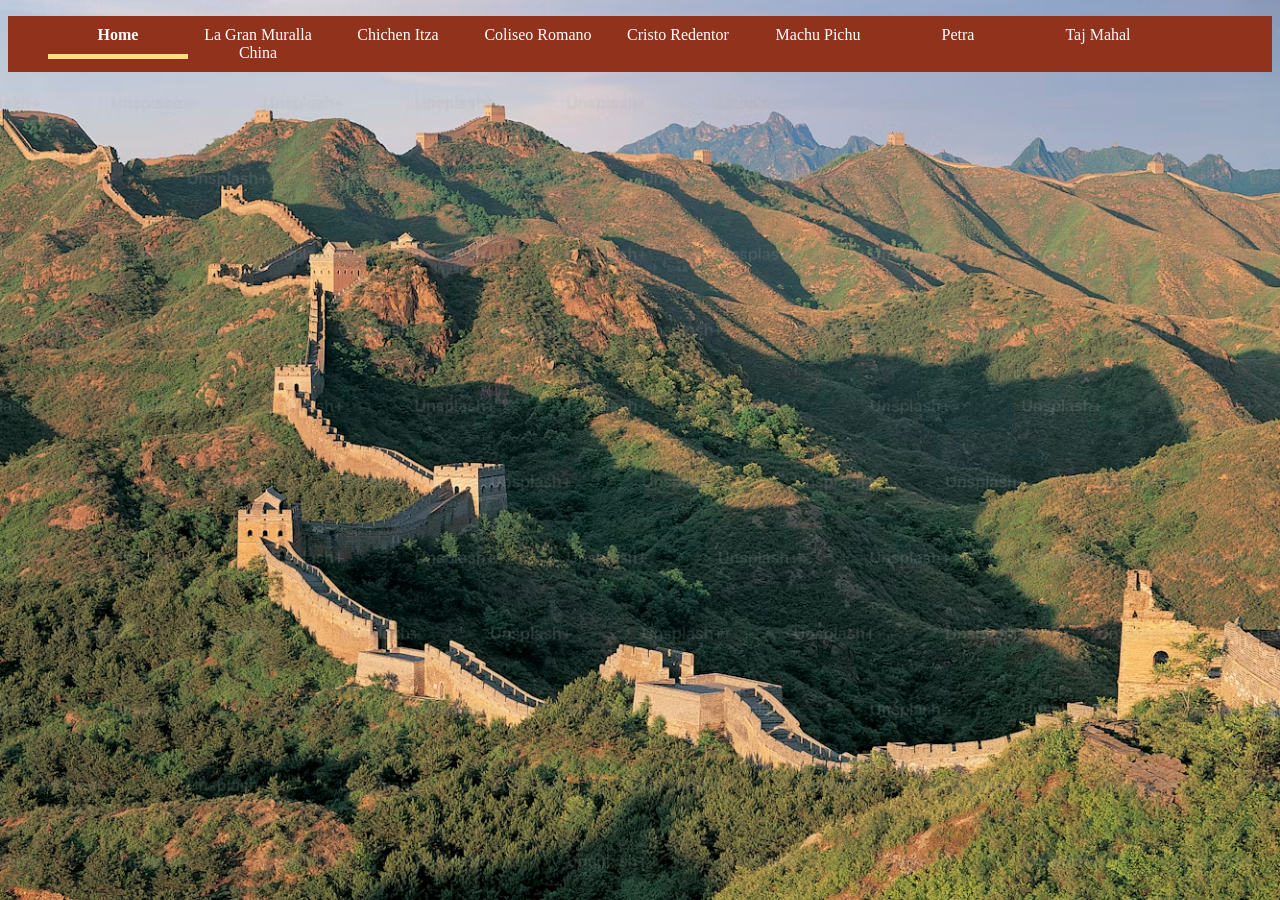
==== pagehome.html @ b6f757bc "Add files via upload" ====
<!DOCTYPE html>
<html>
<head>
	<meta charset="utf-8">
	<meta name="viewport" content="width=device-width, initial-scale=1">
	<link rel="stylesheet" type="text/css" href="styles.css1.css">
	<title>home</title>
</head>
<body>
	<ul>
		<li>
			<a href="pagehome.html" class="homeActive">
			Home</a>
		</li>

		<li>
			<a href="page1.html">
			La Gran Muralla China</a>

		</li>

		<li>
			<a href="PAGE2.html">
			Chichen Itza</a>
		</li>

		<li>
			<a href="pagecoliseoromano.html">
			Coliseo Romano</a>
		</li>

		<li>
			<a href="pagecristo.html">
			Cristo Redentor</a>
		</li>

		<li>
			<a href="pagemachu.html">
			Machu Pichu</a>
		</li>

		<li>
			<a href="pagepetra.html" >
			Petra</a>
		</li>

		
		<li>
			<a href="pagetaj.html">
			Taj Mahal</a>
		</li>
	</ul>

</body>
</html>
---- styles.css1.css ----
ul{
	list-style-type: none;
	background-color: #91321d;
	overflow: hidden;
}
ul li{
	float: left;
	text-align: center;
	
}
ul li a{
	text-decoration: none;
	display: block;
	width: 120px;
	padding: 10px;
	color: #fff;
}

ul li a:hover{
	background-color: #f5e9b8;
	display: block;

}
.active{
	font-weight: bold;
	border-bottom: solid 5px #fae17d;
}
.chichenActive{
	font-weight: bold;
	border-bottom: solid 5px #fae17d;
}
.coliseoActive{
	font-weight: bold;
	border-bottom: solid 5px #fae17d;
}
.cristoActive{
	font-weight: bold;
	border-bottom: solid 5px #fae17d;
}
.machuActive{
	font-weight: bold;
	border-bottom: solid 5px #fae17d;
}
.petraActive{
	font-weight: bold;
	border-bottom: solid 5px #fae17d;
}
.tajActive{
	font-weight: bold;
	border-bottom: solid 5px #fae17d;
}
.homeActive{
	font-weight: bold;
	border-bottom: solid 5px #fae17d;
}
body{
	background-image: url(premium_photo-1664304492320-8359efcaad38.avif);
	background-repeat: no-repeat;
	background-size: 100%;

}

h1{
	color: #fae17d;
	text text-a93blign: bottom;
	font-size: 50px;
}

body{
	font
}
p{
	font-size: 30px;
  font-family: "Metamorphous", serif;
  font-weight: 400;
  font-style: normal;
  color: #fae17d;
}
.container{
	position: relative;
}
.overlay{
	position: absolute;
	left: 40px;
	bottom: 60px;
	font-size: 15pt;
	text-align: center;
	width: 350px;
  	height: 320px;
 	background-color: #fae17d;
  	border-radius: 50%;
  	display: flex;
  	justify-content: center; /* Centers content horizontally */
  	align-items: center;    /* Centers content vertically */
  	padding-top: 20px;
}
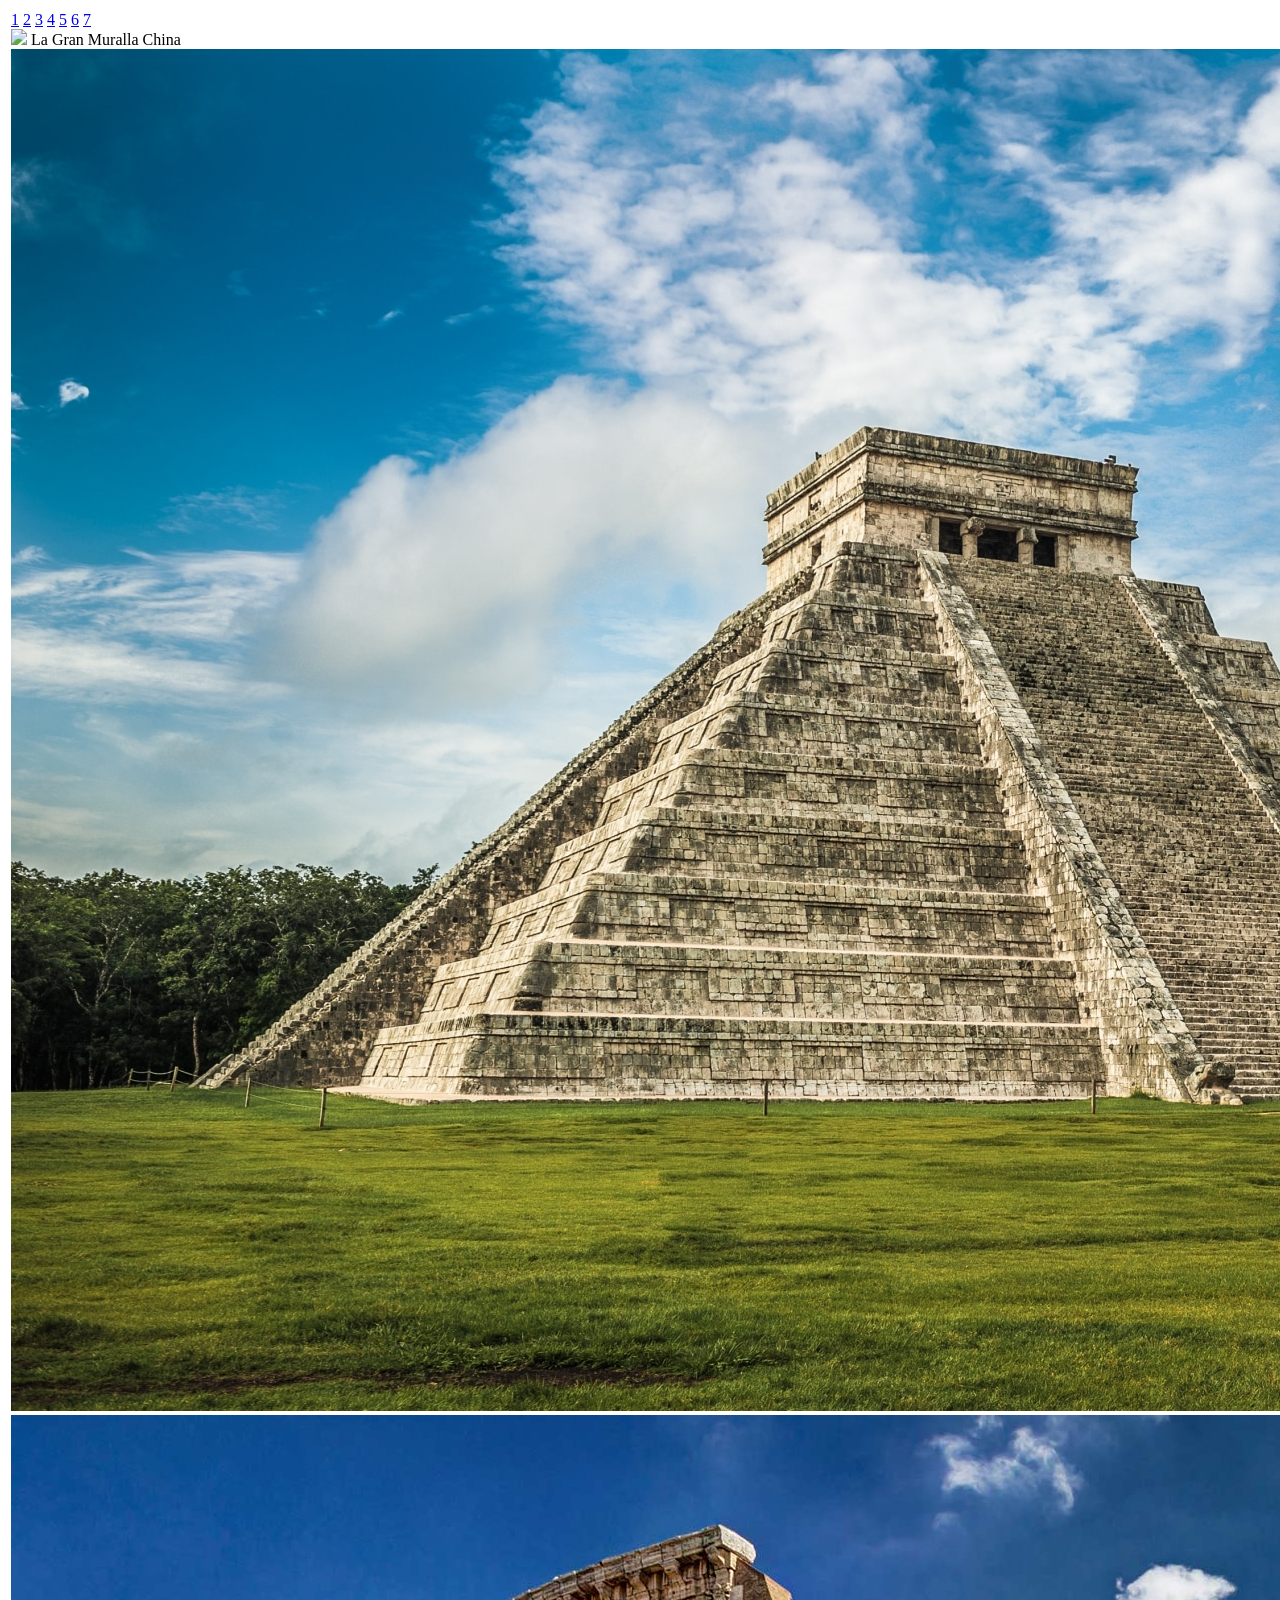
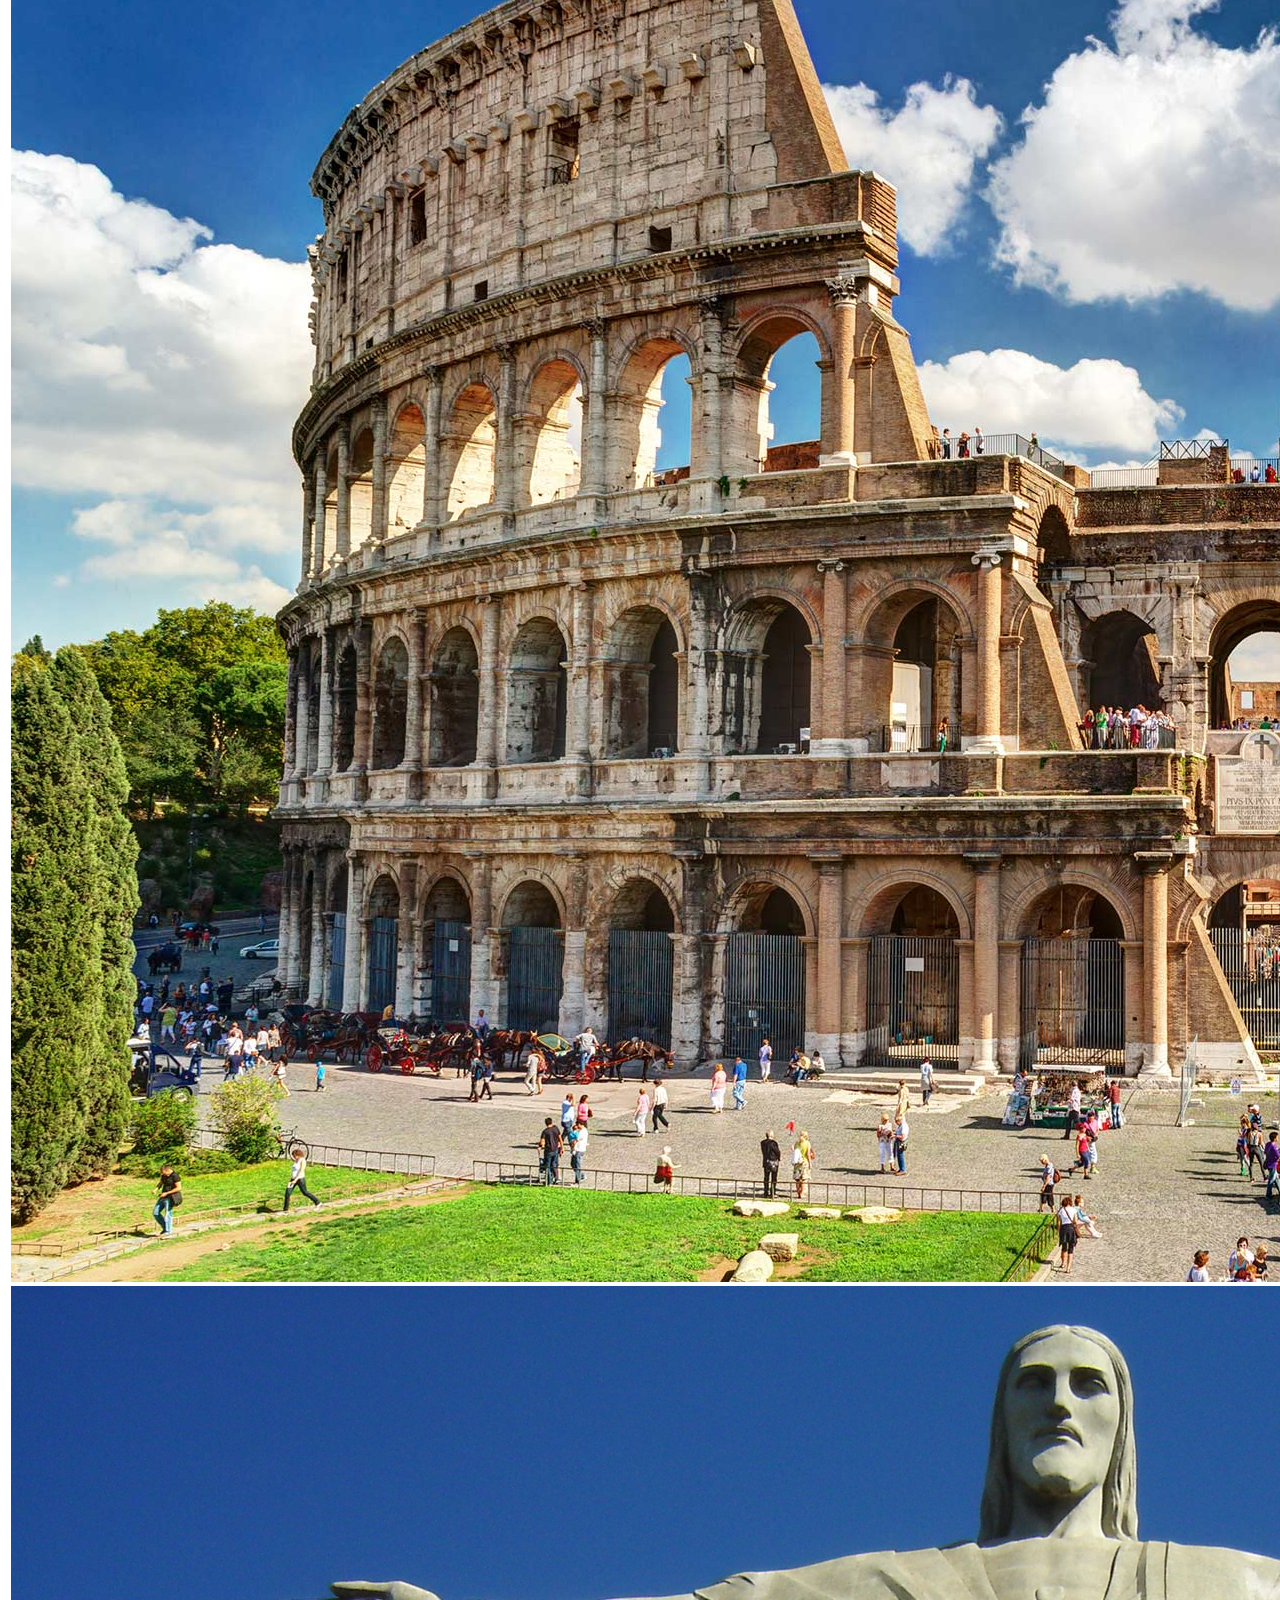
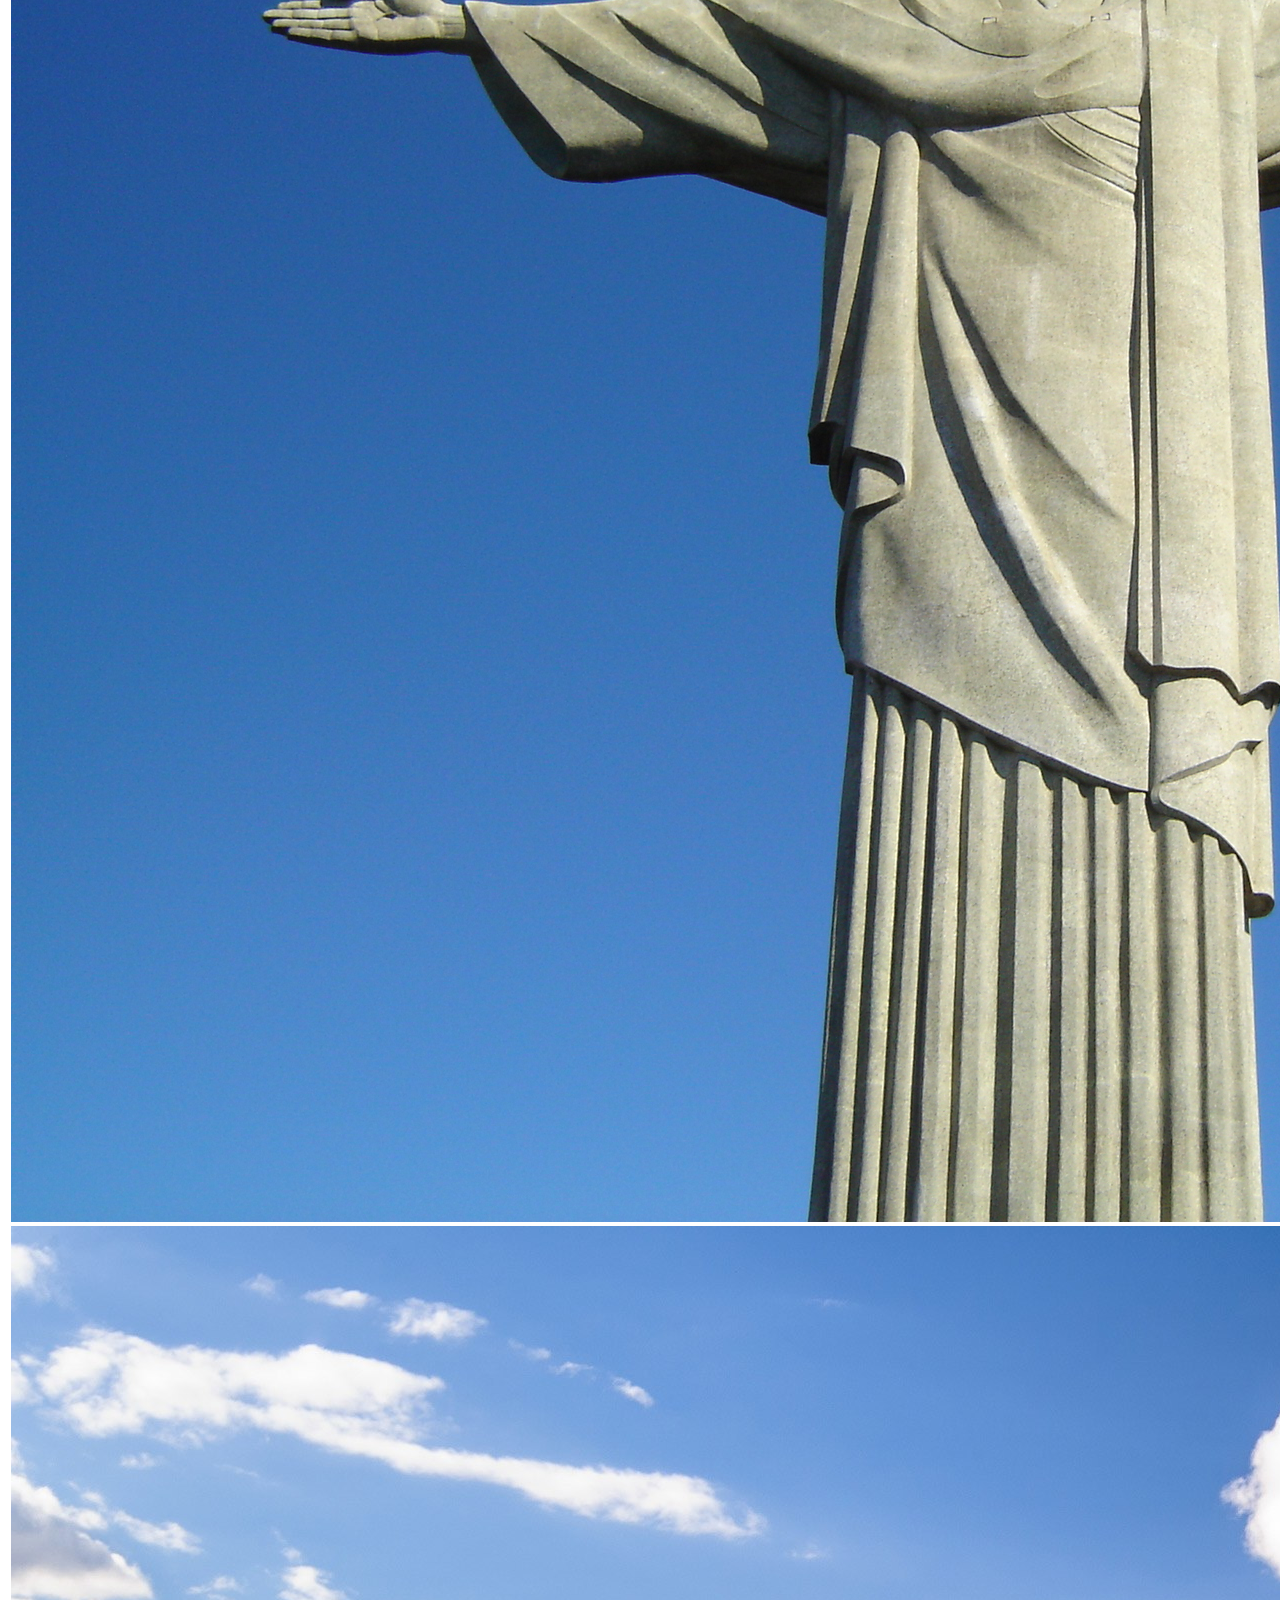
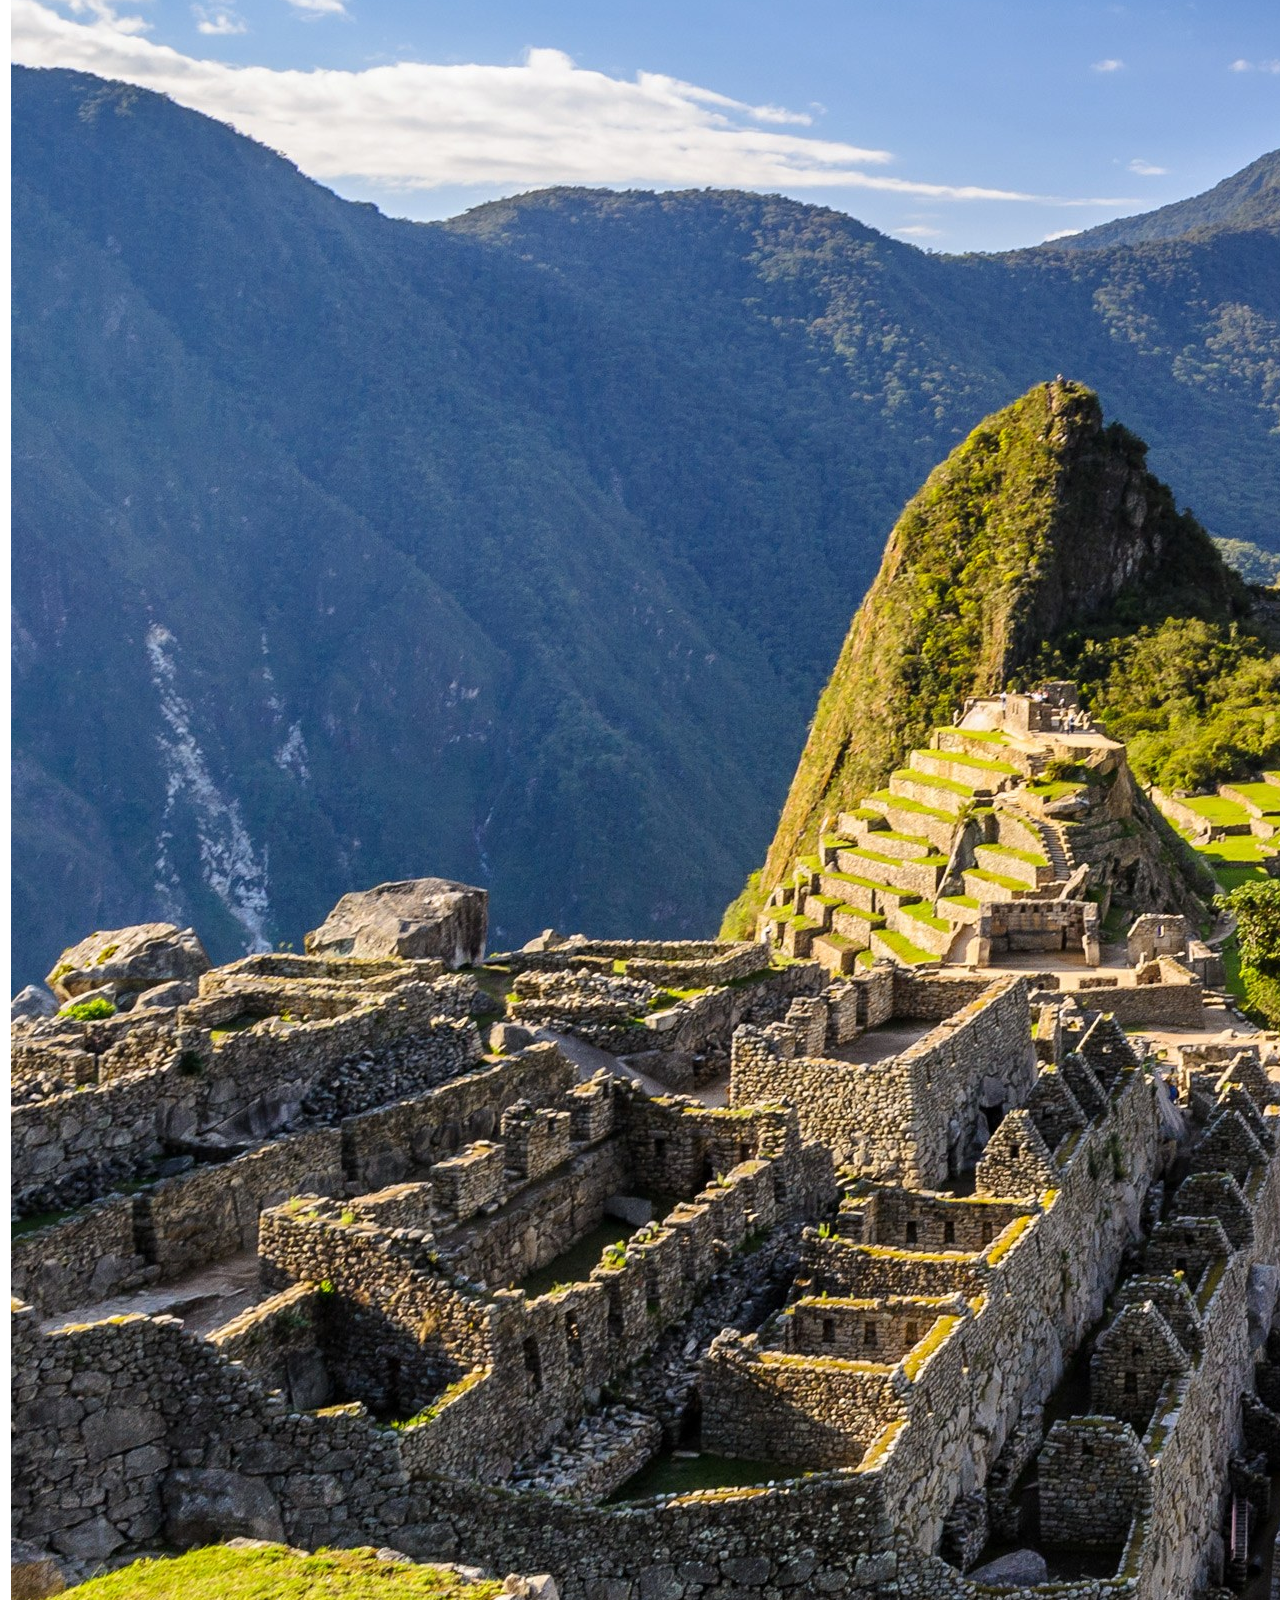
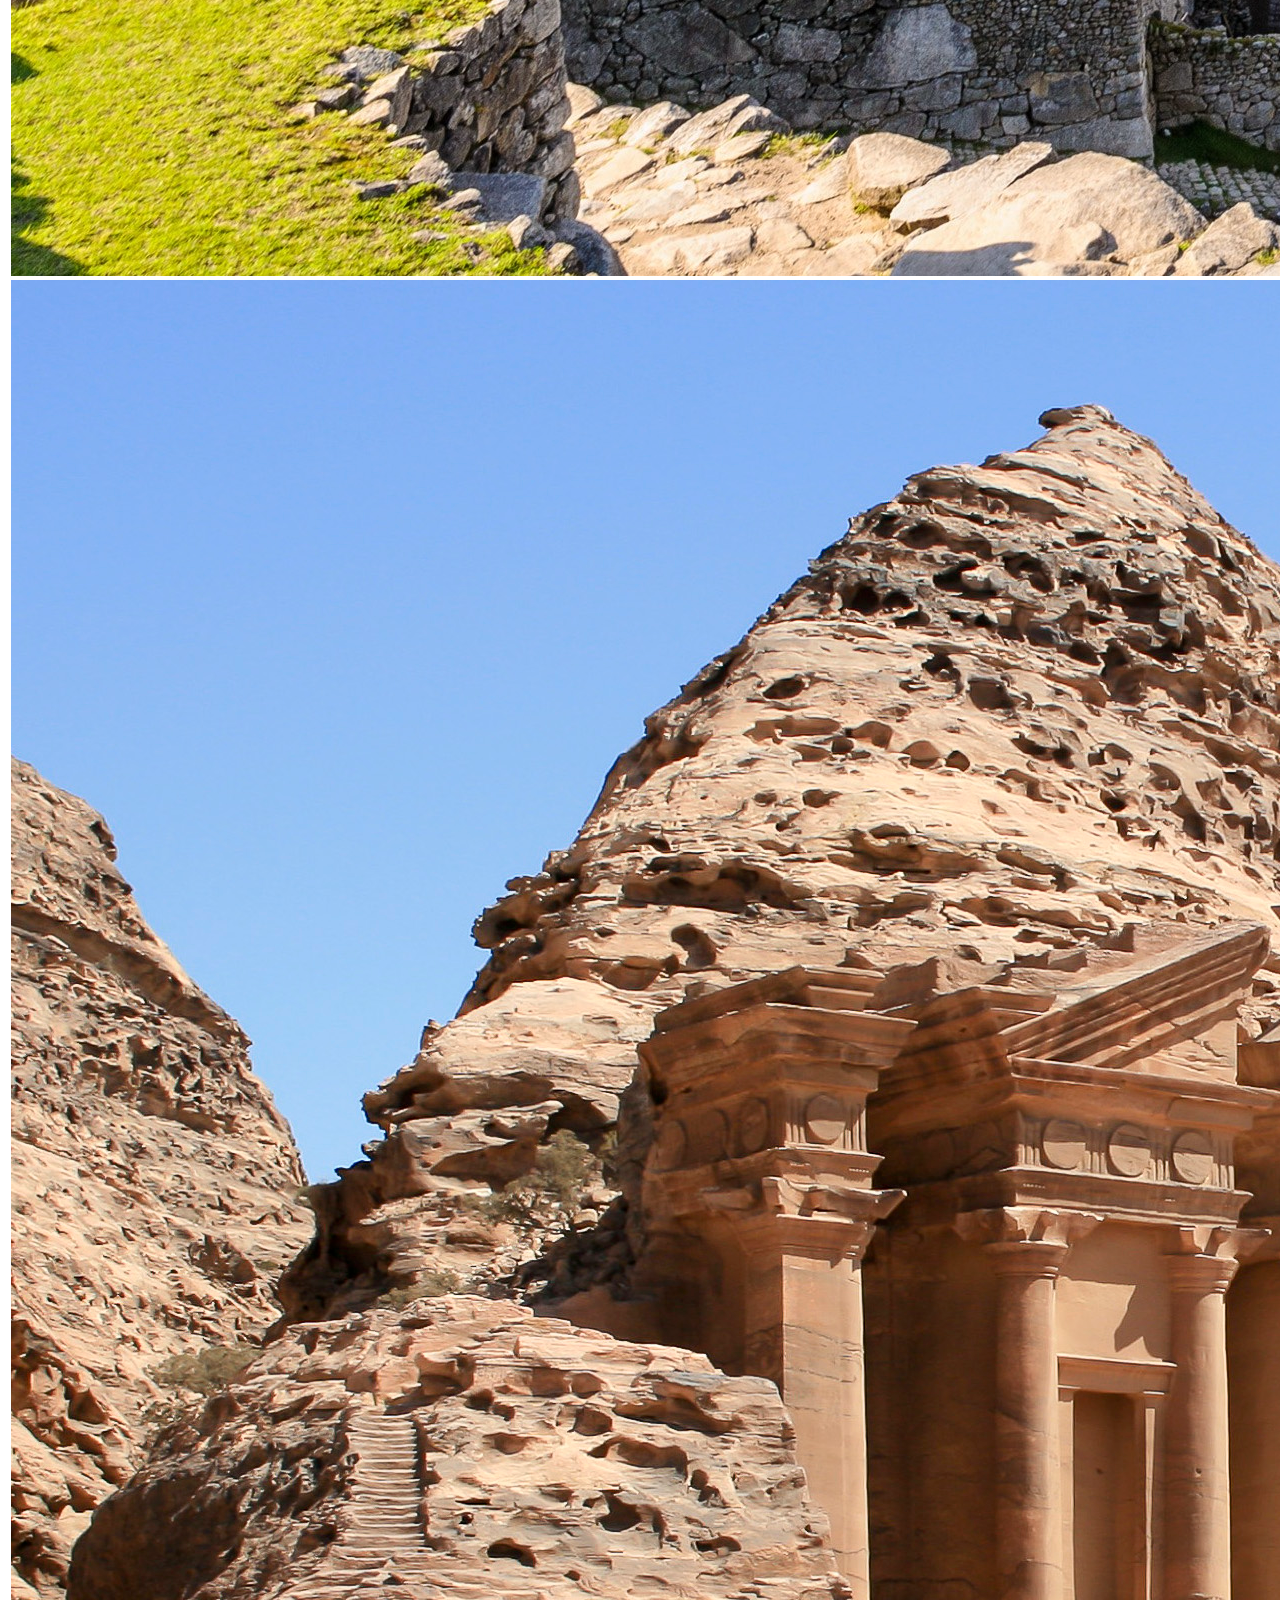
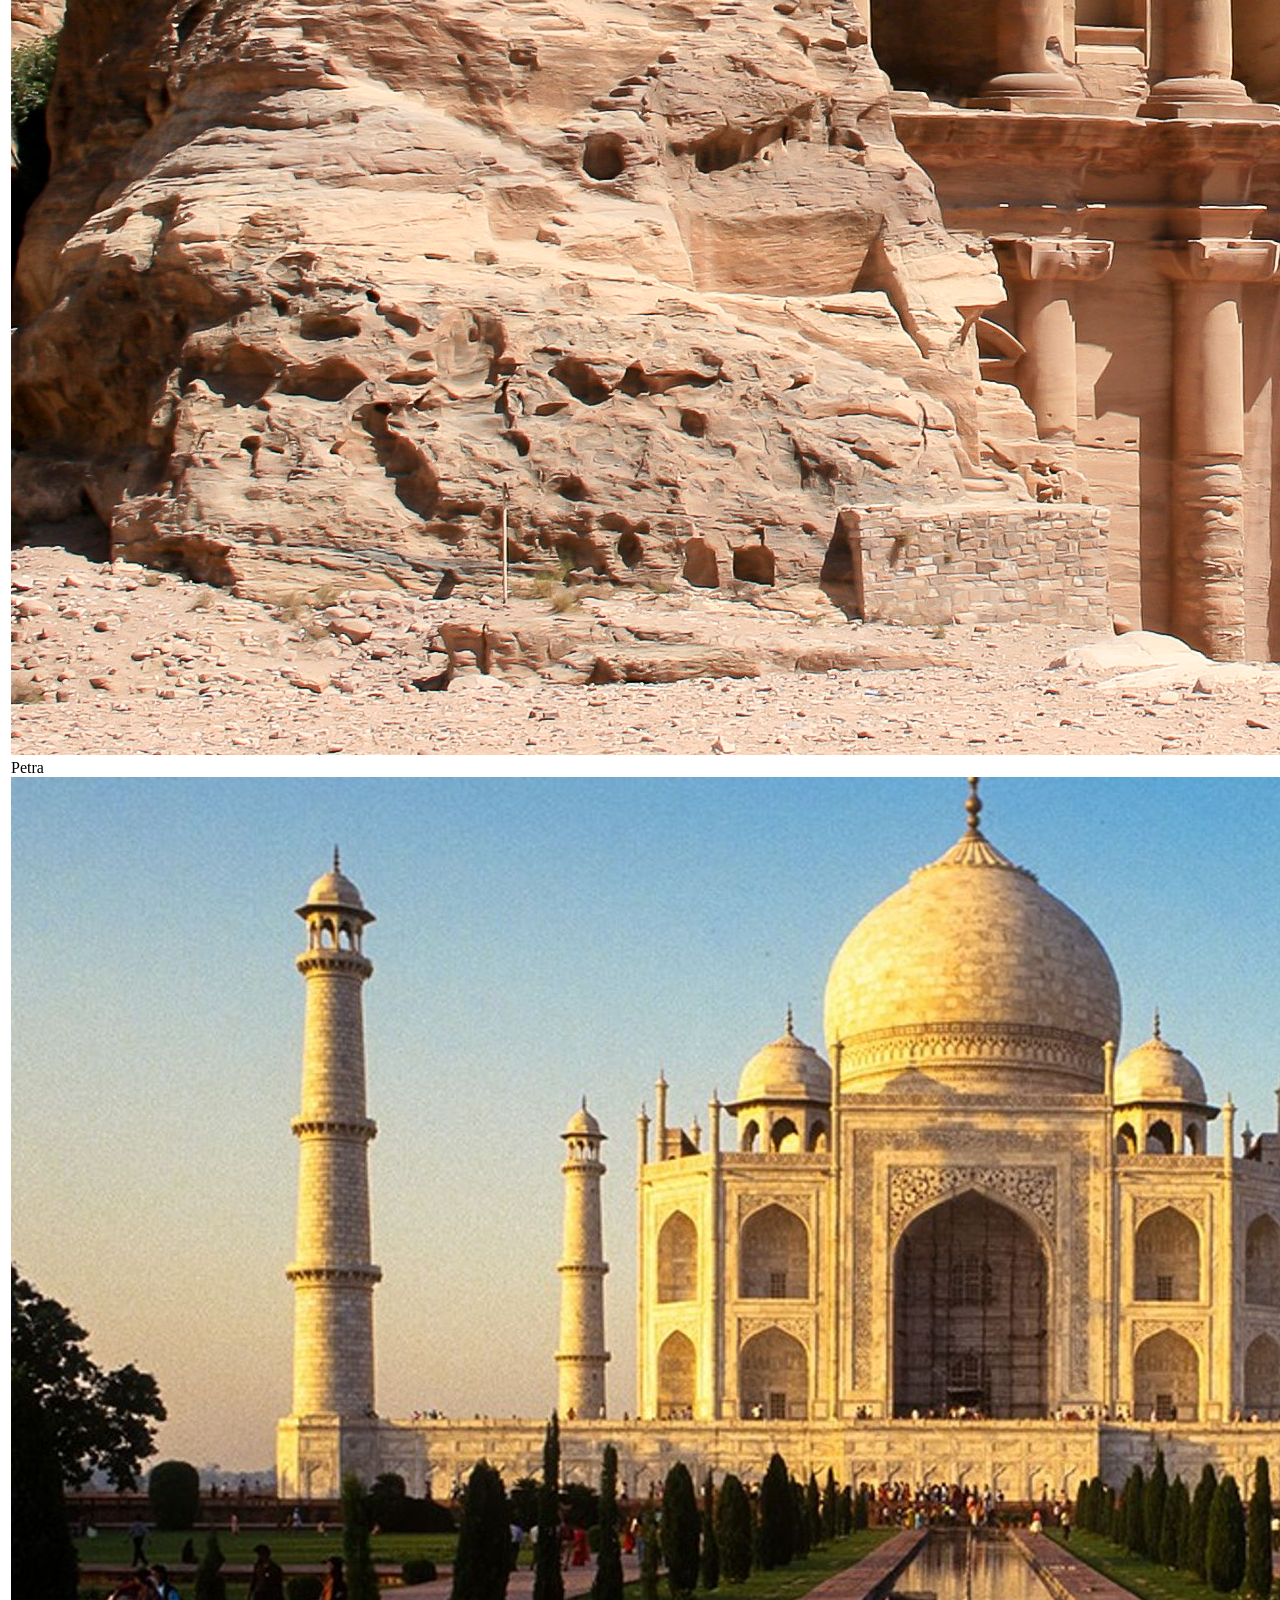
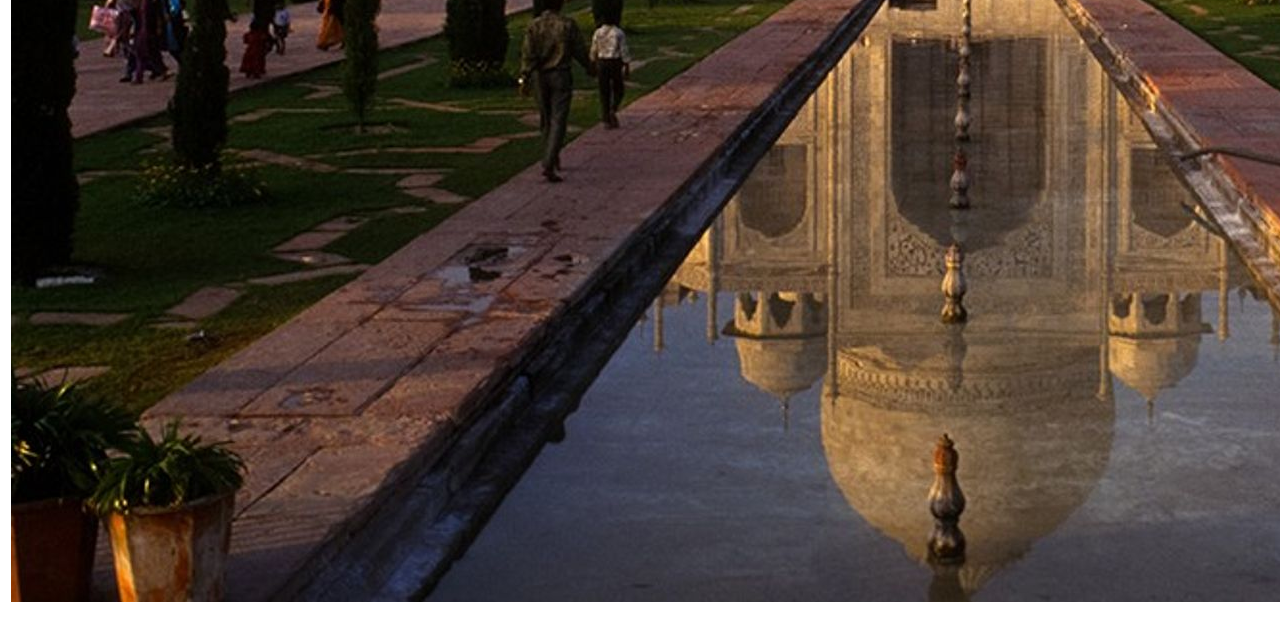
==== commit 5f854068: "Add files via upload" ====
--- a/pagehome.html
+++ b/pagehome.html
@@ -3,53 +3,54 @@
 <head>
 	<meta charset="utf-8">
 	<meta name="viewport" content="width=device-width, initial-scale=1">
-	<link rel="stylesheet" type="text/css" href="styles.css1.css">
-	<title>home</title>
+	<title></title>
+	<link rel="stylesheet" type="text/css" href="style.css">
 </head>
 <body>
-	<ul>
-		<li>
-			<a href="pagehome.html" class="homeActive">
-			Home</a>
-		</li>
-
-		<li>
-			<a href="page1.html">
-			La Gran Muralla China</a>
-
-		</li>
-
-		<li>
-			<a href="PAGE2.html">
-			Chichen Itza</a>
-		</li>
-
-		<li>
-			<a href="pagecoliseoromano.html">
-			Coliseo Romano</a>
-		</li>
-
-		<li>
-			<a href="pagecristo.html">
-			Cristo Redentor</a>
-		</li>
-
-		<li>
-			<a href="pagemachu.html">
-			Machu Pichu</a>
-		</li>
-
-		<li>
-			<a href="pagepetra.html" >
-			Petra</a>
-		</li>
-
-		
-		<li>
-			<a href="pagetaj.html">
-			Taj Mahal</a>
-		</li>
-	</ul>
-
+	<table>
+		<tr>
+			<td>
+				<div class="container">
+					<a href="#slide1">1</a>
+					<a href="#slide2">2</a>
+					<a href="#slide3">3</a>
+					<a href="#slide4">4</a>
+					<a href="#slide5">5</a>
+					<a href="#slide6">6</a>
+					<a href="#slide7">7</a>
+					<div class="slides">
+						<div id="slide1">
+							<img src="China.jpg">
+							La Gran Muralla China
+						</div>
+						<div id="slide2">
+							<img src="Chichen-Itza-3.jpg">
+							Chichen Itza
+						</div>
+						<div id="slide3">
+							<img src="Coliseo-Romano.jpg">
+							Coliseo Romano
+						</div>
+						<div id="slide4">
+							<img src="Cristo_Redentor_Rio_de_Janeiro_2.jpg">
+							Cristo Redentor
+						</div>
+						<div id="slide5">
+							<img src="Machu_Picchu_Peru.jpg">
+							Machu Pichu
+						</div>
+						<div id="slide6">
+							<img src="_Petra,_Jordan8.jpg">
+							Petra
+						</div>
+						<div id="slide7">
+							<img src="93080.jpg">
+							Taj Mahal
+						</div>
+					</div>
+				</div>
+			</td>
+		</tr>
+	</table>
 </body>
 </html>
